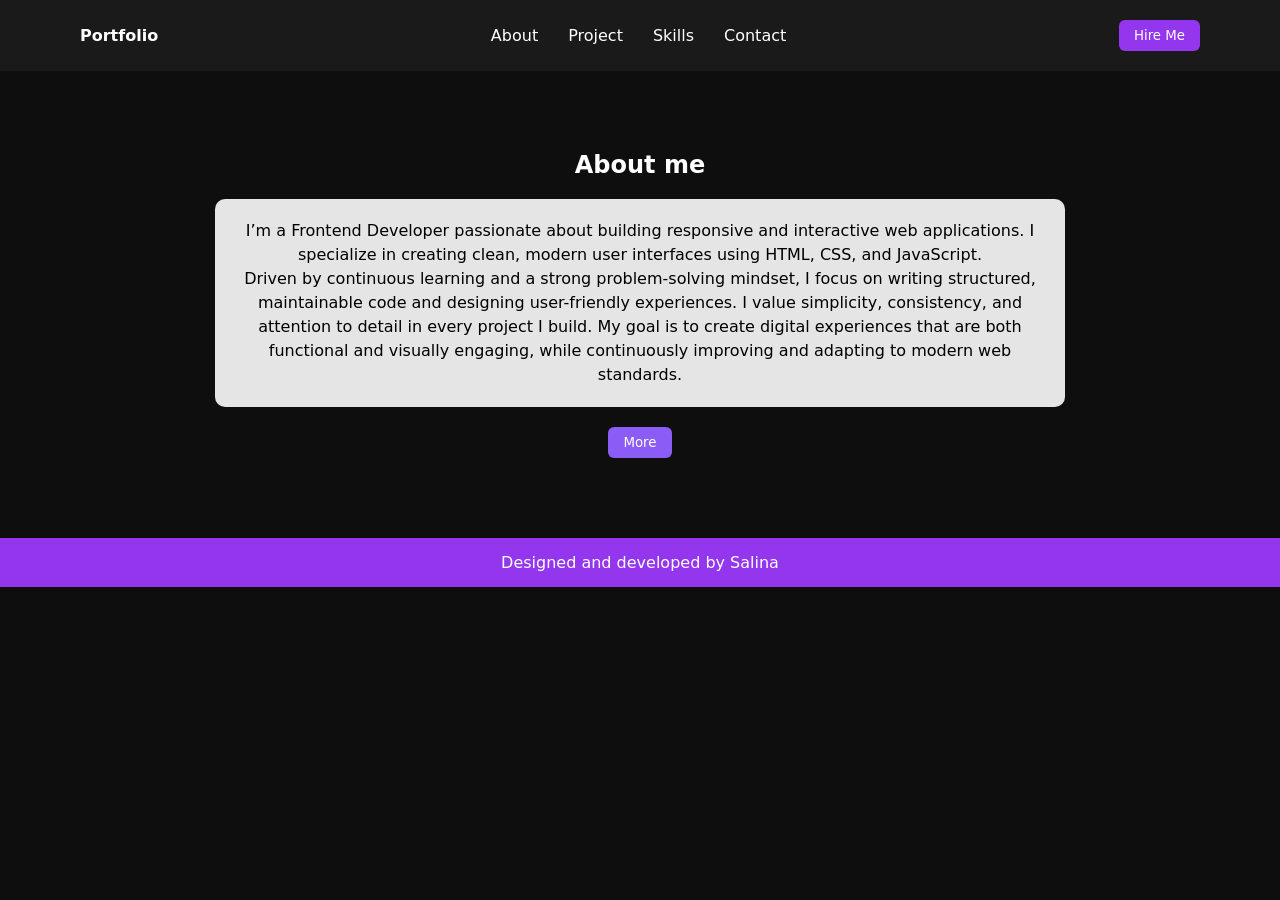
==== about.html @ 63aeed97 "add about.html" ====
<!DOCTYPE html>
<html lang="en">
<head>
    <meta charset="UTF-8">
    <meta name="viewport" content="width=device-width, initial-scale=1.0">
    <title>About</title>
    <link rel="stylesheet" href="style.css">
</head>
<body>
    <!-- Navbar -->
        <nav>
            <div class="logo">Portfolio</div>

            <ul class="menu">
                <li><a href="#">About</a></li>
                <li><a href="#">Project</a></li>
                <li><a href="#">Skills</a></li>
                <li><a href="#">Contact</a></li>
                </ul>

            <button class="hire">Hire Me</button>
        </nav>

         <!-- About -->
        <section class="about">

            <h1>About me</h1>

            <div class="about-box">
            <p>
                I’m a Frontend Developer passionate about building responsive and interactive web applications. I specialize in creating clean, modern user interfaces using HTML, CSS, and JavaScript.
            </p>
            <p>
                Driven by continuous learning and a strong problem-solving mindset, I focus on writing structured, maintainable code and designing user-friendly experiences. I value simplicity, consistency, and attention to detail in every project I build. My goal is to create digital experiences that are both functional and visually engaging, while continuously improving and adapting to modern web standards.
            </p>
            </div>

            <button class="btn more">More</button>

        </section>


        <!-- footer -->
        <footer>
        <p>Designed and developed by Salina</p>
        </footer>

    <script src="script.js"></script>
</body>
</html>
---- style.css ----
*{
margin:0;
padding:0;
box-sizing:border-box;
font-family:system-ui, -apple-system, BlinkMacSystemFont, 'Segoe UI', Roboto, Oxygen, Ubuntu, Cantarell, 'Open Sans', 'Helvetica Neue', sans-serif;
}

:root{
    /* color */
    --primary-base:#9436ED;
    --primary-dark:#7A2BC5;
    
    --secondary-base:#8b5cf6;
    --secondary-dark:#6d42d6;
}

body{
background:#0e0e0e;
color:white;
}

/* Navbar */

nav{
    display:flex;
    justify-content:space-between;
    align-items:center;
    padding:20px 80px;
    background:#1a1a1a;
}

.logo{
    font-weight: bold;
}

.menu{
    display:flex;
    gap:30px;
    list-style:none;
}

.menu a{
    color:white;
    text-decoration:none;
}

.hire{
    background:var(--primary-base);
    color:white;
    border:none;
    padding:8px 15px;
    border-radius:6px;
}

.hire:hover{
    background-color: var(--primary-dark);
}
/* Hero */

.hero{
    display:flex;
    justify-content:space-between;
    align-items:center;
    padding:100px;
}

.hero-text h1{
    font-size:48px;
}

.hero-text h3{
    color:var(--primary-base);
    font-size: 32px;
    line-height:1.2;
    /* margin:8px 0; */
}

.hero-buttons button{
    margin-top: 8px;
    margin-right:10px;
    padding:10px 15px;
    border:none;
    border-radius:6px;
}

.btn1{
    background:var(--primary-base);
    color:white;
}

.btn2{
    background:white;
}

.btn1:hover{
    background-color: var(--primary-dark);
}

.btn2:hover{
    background-color: var(--primary-base);
    color: white;

}

.hero-img img{
    width:300px;
    border-radius:15px;
}

/* Projects */

.projects{
    padding:80px;
    text-align:center;
}

.project-grid{
    display:grid;
    grid-template-columns:repeat(3,1fr);
    gap:30px;
    margin-top:40px;
}

.card{
    background:#f4f4f4;
    color:black;
    padding:15px;
    border-radius:10px;
}

.card img{
    width: 100%;
    margin-bottom: 10px;
    height: 200px;
    object-fit: contain;
}

.card h3{
    color: var(--primary-base);
}

.card button{
    margin-top:10px;
    margin-right:10px;
    padding:6px 12px;
    border-radius:6px;
    /* border:none; */
}

.second-btn1{
    background:var(--secondary-base);
    color:white;
    border: 2px solid var(--secondary-base);
}

.second-btn2{
    color: black;
    border: 2px solid var(--secondary-base);
}

.second-btn1:hover{
    background:var(--secondary-dark);
    color:white;
    border: 2px solid var(--secondary-dark);
}

.second-btn2:hover{
    background-color: var(--secondary-base);
    color:white;
    border: 2px solid rgb(171, 171, 171);
}

.view{
    margin-top:30px;
    padding:10px 20px;
    background:var(--secondary-base);
    border:none;
    border-radius:6px;
}

/* About */

.about{
    padding:80px;
    text-align:center;
}

.about-box{
    background:#e5e5e5;
    color:black;
    padding:20px;
    border-radius:10px;
    max-width:850px;
    margin:auto;
    margin-top:20px;
    line-height: 1.5;
}

.more{
    margin-top:20px;
    padding:8px 15px;
    background:var(--secondary-base);
    border:none;
    border-radius:6px;
    color:white;
}

/* Skills */

.skills{
    padding:80px;
    text-align:center;
}

.skill-list{
    margin-top: 30px;
}

.skill-list span{
    background:var(--secondary-base);
    padding:8px 15px;
    margin:30px;
    display:inline-block;
    border-radius:6px;
}

/* Certificate */

.certificate{
    padding:80px;
    text-align:center;
}

.cert-box{
    background:#e5e5e5;
    color:black;
    padding:20px;
    border-radius:10px;
    max-width:850px;
    margin:auto;
    margin-top:20px;
    line-height: 1.5;
}

.cert-box li{
    list-style: none;
}

/* Contact */

.contact{
    padding:80px;
    text-align: center;
}

.contact-container{
    display:flex;
    justify-content:space-around;
    gap:40px;
    margin-top:30px;
}

.contact-info{
    text-align:left;
}

.contact-info h3{
    color: #c796f4;
    margin-bottom:20px;
}

/* Email + Location row */

.info-item{
    display:flex;
    align-items:center;
    gap:10px;
    margin-bottom:15px;
}

.info-item img{
    width:20px;
    height:20px;
}

.info-item p{
    color: rgb(184, 184, 184);
}

/* Social icons */

.social{
    margin-top:25px;
    display:flex;
    justify-content: center;
    gap:15px;
}

.social img{
    width:25px;
    height:25px;
    border-radius: 25px;
    cursor:pointer;
}

/* Form section */

.form-section{
    text-align:left;
}

.form-section h3{
    margin-bottom:15px;
    color: #c796f4;
}

form{
    display:flex;
    flex-direction:column;
    width:320px;
}

input,textarea{
    margin-bottom:10px;
    padding:10px;
    border-radius:5px;
    border:none;
}

textarea{
    height: 80px;
}

form button{
    background:var(--primary-base);
    color:white;
    padding:10px;
    border:none;
    border-radius:6px;
    width: 120px;
    cursor: pointer;

}

form button:hover{
    background-color: var(--primary-dark);
}

/* Footer */

footer{
    background:var(--primary-base);
    text-align:center;
    padding:15px;
}


/* =========================  Responsive Design  ========================= */

/* Tablet */



@media (max-width: 1024px){

    nav{
        padding:20px 40px;
    }

    .hero{
        flex-direction:column;
        text-align:center;
        gap:40px;
    }

    .project-grid{
        grid-template-columns:repeat(2,1fr);
    }

    .contact-container{
        flex-direction:column;
        align-items:center;
    }

    form{
        width:100%;
        max-width:400px;
    }

}


/* Mobile */

@media (max-width:768px){

    nav{
        flex-direction:column;
        gap:10px;
    }

    .menu{
        flex-direction:column;
        align-items:center;
        gap:10px;
    }

    .hero{
        padding:40px 20px;
    }

    .hero-text h1{
        font-size:30px;
    }

    .hero-img img{
        width:200px;
    }

    .projects{
        padding:40px 20px;
    }

    .project-grid{
        grid-template-columns:1fr;
    }

    .about{
        padding:40px 20px;
    }

    .skills{
        padding:40px 20px;
    }

    .certificate{
        padding:40px 20px;
    }

    .contact{
        padding:40px 20px;
    }

    .contact-container{
        flex-direction:column;
        align-items:center;
        text-align:center;
    }

}
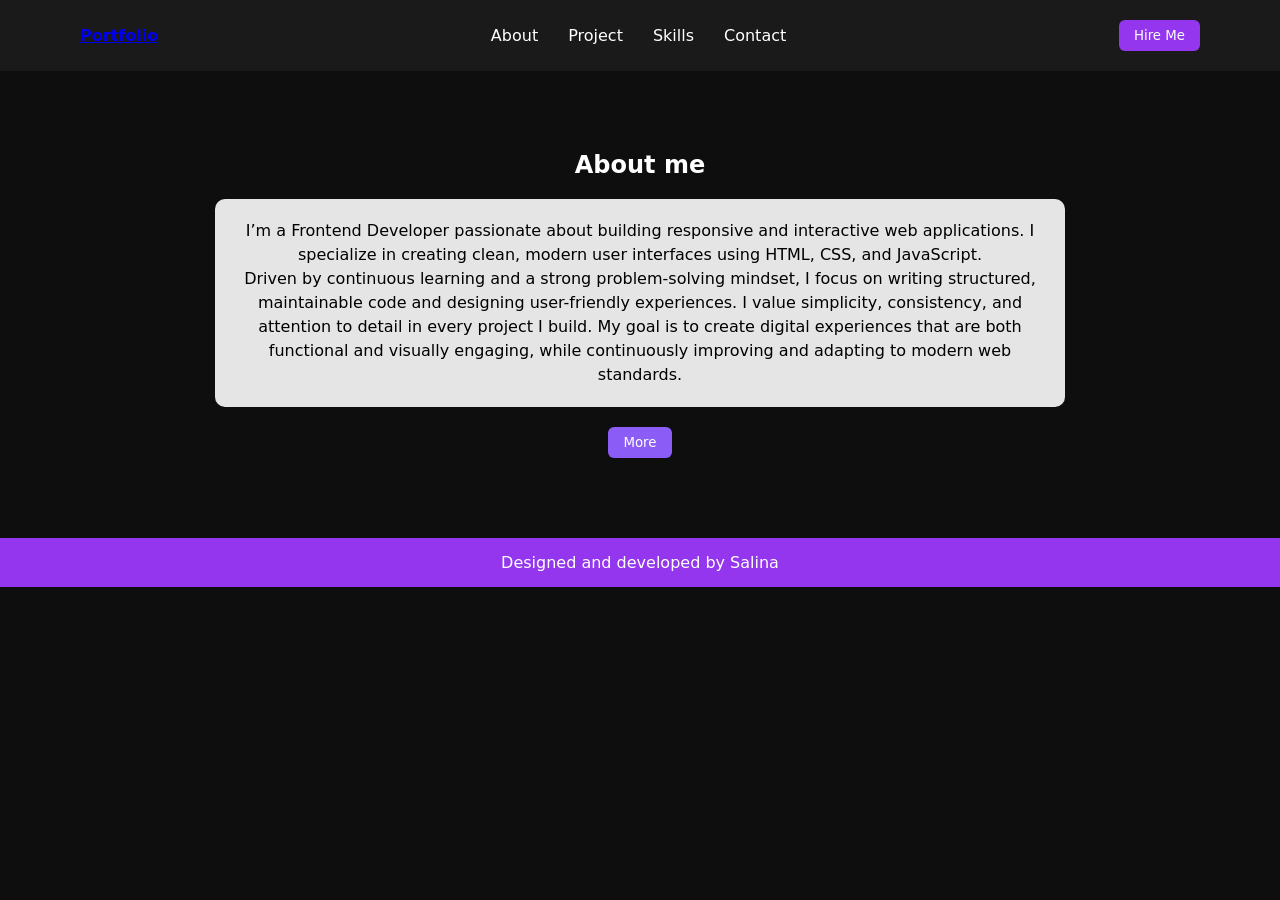
==== commit f354ae1a: "adiitional changes" ====
--- a/about.html
+++ b/about.html
@@ -8,14 +8,16 @@
 </head>
 <body>
     <!-- Navbar -->
-        <nav>
-            <div class="logo">Portfolio</div>
+       <nav>
+            <div class="logo">
+                <a href="index.html">Portfolio</a>
+            </div>
 
             <ul class="menu">
-                <li><a href="#">About</a></li>
+                <li><a href="about.html">About</a></li>
                 <li><a href="#">Project</a></li>
                 <li><a href="#">Skills</a></li>
-                <li><a href="#">Contact</a></li>
+                <li><a href="contact.html">Contact</a></li>
                 </ul>
 
             <button class="hire">Hire Me</button>
